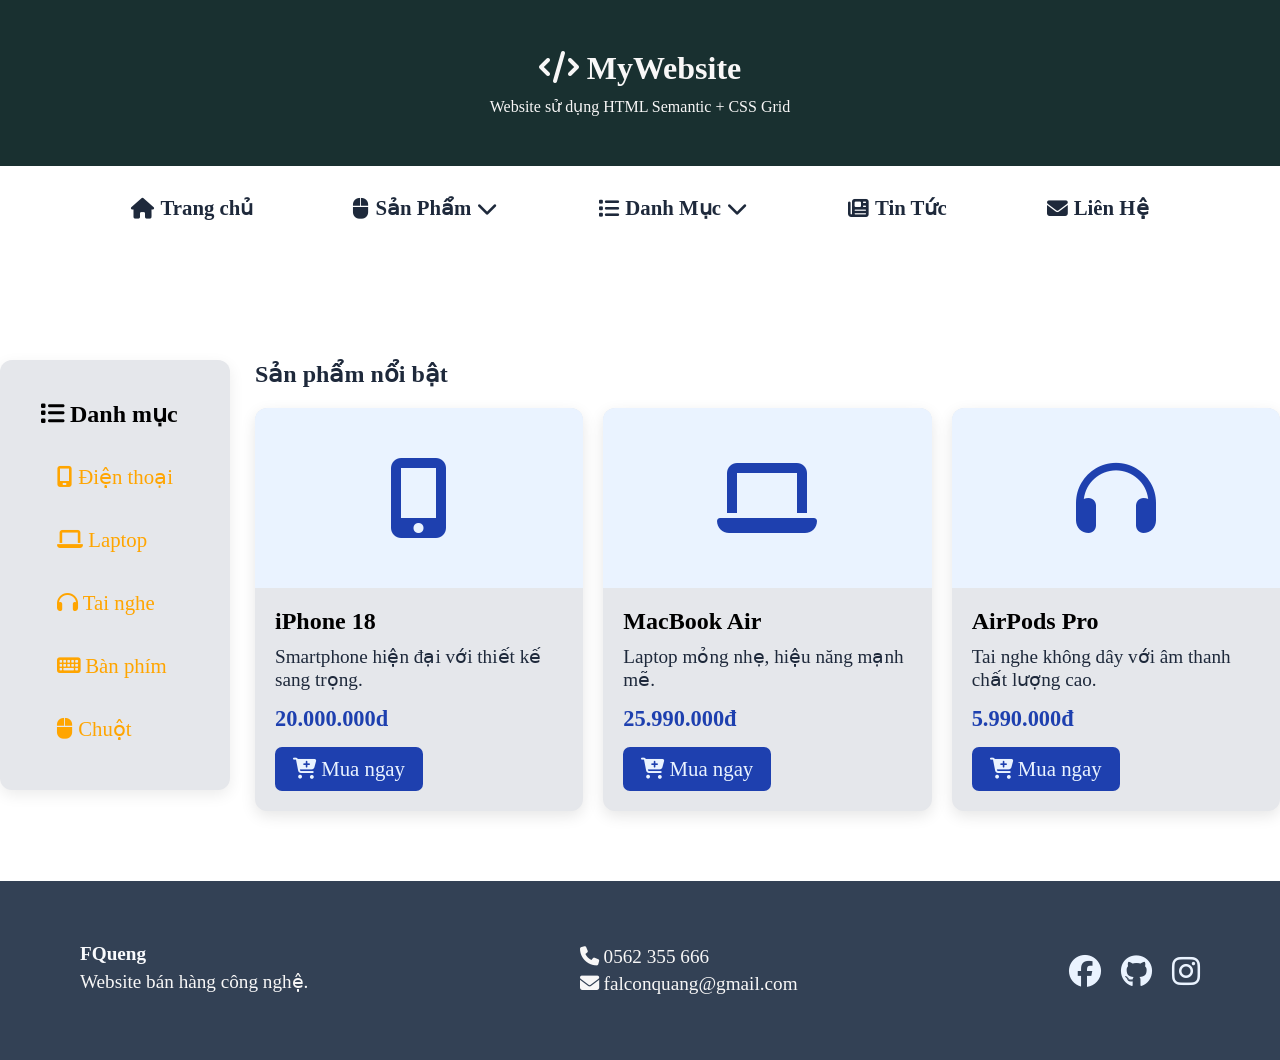
==== btvn05/btvn05.html @ f1f346c9 "BTVN05" ====
<!doctype html>
<html lang="vi">
  <head>
    <meta charset="UTF-8" />
    <meta name="viewport" content="width=device-width, initial-scale=1.0" />
    <title>buoi5</title>
       <link rel="stylesheet" href="style3.css" />
       <link rel="stylesheet" href="https://cdnjs.cloudflare.com/ajax/libs/font-awesome/6.5.1/css/all.min.css" />
  </head>
  <body>
    <header class="header">
        <div class="logo">
        <i class="fa-solid fa-code"></i>
        <span>MyWebsite</span>
      </div>
      <p>Website sử dụng HTML Semantic + CSS Grid</p>
    </header>
    <nav class="navba">
    <div class="nav-container">
        <ul class="menu">
        <li class="sp"><a href="#"><i class="fa-solid fa-house"></i> Trang chủ</a></li>
        <li class="dropdown">
        <a href="#"><i class="fa-solid fa-mouse"></i> Sản Phẩm <i class="fa-solid fa-chevron-down arrow"></i></a>
        <ul class="danhmuc">
            <li><a href="#"><i class="fa-solid fa-laptop"></i>Laptop</li></a>
            <li><a href="#"><i class="fa-solid fa-mobile"></i>Điện Thoại</a></li>
            <li class="dropdown"><a href="#"><i class="fa-solid fa-headphones"></i>Phụ Kiện<i class="fa-solid fa-chevron-down"></i></a>
                <ul class="phukien">
                    <li><a href="#"><i class="fa-solid fa-headphones"></i>Tai Nghe</a></li>
                    <li><a href="#"><i class="fa-solid fa-keyboard"></i>Bàn Phím</a></li>
                    <li><a href="#"><i class="fa-solid fa-mouse"></i>Chuột</a></li>
                </ul>
                </li>
            <ul class="">
        </ul>
</li>
</ul>
</li>
<li class="dmuc"><a href="#"><i class="fa-solid fa-list"></i> Danh Mục<i class="fa-solid fa-chevron-down"></i></a>
  <ul class="dmuc2">
    <li><a href="#"><i class="fa-solid fa-code"></i>Lập Trình</a></li>
    <li><a href="#"><i class="fa-solid fa-palette "></i>Lập Trình</a></li>
    <li><a href="#"><i class="fa-solid fa-microchip"></i>Lập Trình</a></li>
  </ul>
<li><a href="#"><i class="fa-solid fa-newspaper"></i> Tin Tức</a></li>
<li><a href="#"><i class="fa-solid fa-envelope"></i> Liên Hệ</a></li>
</ul>
</div>
  </nav>
<div class="layout">
        <aside class="sidebar">
            <h2>
                <i class="fa-solid fa-list"></i>
                Danh mục
            </h2>

            <ul>

                <li>
                    <a href="#">
                        <i class="fa-solid fa-mobile-screen"></i>
                        Điện thoại
                    </a>
                </li>

                <li>
                    <a href="#">
                        <i class="fa-solid fa-laptop"></i>
                        Laptop
                    </a>
                </li>

                <li>
                    <a href="#">
                        <i class="fa-solid fa-headphones"></i>
                        Tai nghe
                    </a>
                </li>

                <li>
                    <a href="#">
                        <i class="fa-solid fa-keyboard"></i>
                        Bàn phím
                    </a>
                </li>

                <li>
                    <a href="#">
                        <i class="fa-solid fa-computer-mouse"></i>
                        Chuột
                    </a>
                </li>

            </ul>

        </aside>


        <!-- MAIN -->
        <main class="main">

            <section class="products">

                <h1>Sản phẩm nổi bật</h1>

                <div class="product-list">
                    <article class="card">

                        <div class="product-image">
                            <i class="fa-solid fa-mobile-screen-button"></i>
                        </div>

                        <div class="card-content">

                            <h2>iPhone 18</h2>

                            <p class="description">
                                Smartphone hiện đại với thiết kế sang trọng.
                            </p>

                            <p class="price">
                                20.000.000d
                            </p>

                            <a href="#" class="btn">
                                <i class="fa-solid fa-cart-plus"></i>
                                Mua ngay
                            </a>

                        </div>

                    </article>
                    <article class="card">

                        <div class="product-image">
                            <i class="fa-solid fa-laptop"></i>
                          </div>

                        <div class="card-content">

                            <h2>MacBook Air</h2>

                            <p class="description">
                                Laptop mỏng nhẹ, hiệu năng mạnh mẽ.
                            </p>

                            <p class="price">
                                25.990.000đ
                            </p>

                            <a href="#" class="btn">
                                <i class="fa-solid fa-cart-plus"></i>
                                Mua ngay
                            </a>

                        </div>

                    </article>
                    <article class="card">

                        <div class="product-image">
                            <i class="fa-solid fa-headphones"></i>
                        </div>

                        <div class="card-content">

                            <h2>AirPods Pro</h2>

                            <p class="description">
                                Tai nghe không dây với âm thanh chất lượng cao.
                            </p>

                            <p class="price">
                                5.990.000đ
                            </p>

                            <a href="#" class="btn">
                                <i class="fa-solid fa-cart-plus"></i>
                                Mua ngay
                            </a>

                        </div>

                    </article>
                    </article>
                </div>
            </section>
        </main>
    </div>
    <footer class="footer">
        <div>
            <h3>FQueng</h3>
            <p>Website bán hàng công nghệ.</p>
        </div>
        <div>
            <p>
                <i class="fa-solid fa-phone"></i>
                0562 355 666
            </p>
            <p>
                <i class="fa-solid fa-envelope"></i>
                falconquang@gmail.com
            </p>
        </div>
        <div class="social">
            <i class="fa-brands fa-facebook"></i>
            <i class="fa-brands fa-github"></i>
            <i class="fa-brands fa-instagram"></i>
        </div>
    </footer>
</body>
</html>
---- btvn05/style3.css ----
*{
    margin: 0px;;
    padding:0px;
}
html, body{
    height: 100%;
}
body{
    display: flex;
    flex-direction: column;
    min-height: 100px;
}
.header{
    text-align: center;
    width: 2000;
    background-color: rgb(25, 48, 48);
    padding: 50px;
}
.logo{
    text-align: center;
    justify-content: center;
    font-size: 2em;
    font-weight: 700;
    color: #f8f7f7;
}
p{
    color: #f8f7f7;
    margin-top: 10px;
}
.navbar {
  background: #fff;
  border-bottom: 1px solid #e5e7eb;
}

.nav-container {
  display: flex;
  justify-content: center;
  
}

.menu {
  display: flex;
  list-style: none;
  gap: 100px;
  padding: 30px 0;
  margin: 0;
  
}
.menu > li {
  position: relative;
}

.menu a {
  display: flex;
  align-items: center;
  gap: 6px;
  text-decoration: none;
  color: #1e293b;
  font-weight: 600;
  font-size: 1.3rem;

}

.menu a:hover {
  color: #1e40af;
}
.danhmuc {
  display: none;
  position: absolute;
  top: 100%;
  left: 0;
  background: #fff;
  list-style: none;
  min-width: 180px;
  box-shadow: 0 8px 20px rgba(0,0,0,0.12);
  border-radius: 8px;
  padding: 8px 0;
  margin: 0;
  z-index: 10;
}
.danhmuc li {
  position: relative; /* để submenu cấp 3 định vị theo item "Phụ kiện" */
}

.danhmuc a {
  padding: 15px;
  color: #334155;
  font-weight: 400;

}

.danhmuc a:hover {
  background: #f1f5f9;
}

/* Hiện submenu cấp 2 khi hover vào li cha */
.dropdown:hover > .danhmuc {
  display: block;
}

.danhmuc li.dropdown:hover > .phukien {
  display: block;
}

.phukien {
  display: none;
  position: absolute;
  top: 0;
  left: 100%;
  background: #fff;
  list-style: none;
  min-width: 180px;
  box-shadow: 0 8px 20px rgba(0,0,0,0.12);
  border-radius: 8px;
  padding: 15px;
  margin: 0px;
}
.dmuc2{
  display: none;
  position: absolute;
  margin: 0;
  gap:10px;
  padding: 8px 0;
  background: #fff;
  list-style: none;
  min-width: 180px;
  border-radius: 8px;
}
.dmuc:hover >.dmuc2{
  display: block;
}
.dmuc2 a{
  padding: 10px 16px;
  color: #334155;
  font-weight: 400;
}
.layout {
    flex: 1;

    display: grid;

    grid-template-columns: 230px 1fr;

    gap: 25px;

    max-width: 1500px;

    width: 100%;

    margin: 30px auto;
    padding-top: 80px;
}
.sidebar {

    background-color: #e5e7eb;

    padding: 40px;

    border-radius: 12px;

    box-shadow: 0 5px 15px rgba(0, 0, 0, 0.08);

    height: 350px;
}


.sidebar h2 {

    font-size: 1.5rem;

    margin-bottom: 20px;

    color: black;
}


.sidebar ul {
    list-style: none;
}


.sidebar li {
    margin-bottom: 5px;
}


.sidebar a {

    display: block;

    padding: 17px;

    color: orange;

    text-decoration: none;

    border-radius: 6px;

    transition: 0.3s;

    font-size: 1.3em;
}


.sidebar a:hover {

    background-color: var(--primary-color);

    color: #eaf3ff;
}

.main {
    min-width: 0;
}


.products h1 {

    margin-bottom: 20px;

    color: #1e293b;
}

.product-list {

    display: grid;

    grid-template-columns: repeat(3, 1fr);

    gap: 20px;
}

.card {

    background-color: #e5e7eb;

    border-radius: 12px;

    overflow: hidden;

    box-shadow: 0 5px 15px rgba(0, 0, 0, 0.1);

    transition: 0.3s;
}

.card:hover {

    transform: translateY(-8px);

    box-shadow: 0 10px 25px rgba(0, 0, 0, 0.18);
}
.product-image {

    height: 180px;

    background-color: #eaf3ff;

    display: flex;

    align-items: center;
    justify-content: center;

    font-size: 5rem;

    color: #1e40af;

    transition: 0.3s;
}
.card:hover .product-image {

    background-color: #1e40af;

    color: #eaf3ff;
}

.card-content {

    padding: 20px;
}


.card h2 {

    color: black;

    margin-bottom: 10px;
}


.description {

    font-size: 1.2rem;
    color: #1e293b;
    margin-bottom: 15px;
}


.price {

    color: #1e40af;

    font-size: 1.4rem;

    font-weight: 700;

    margin-bottom: 15px;
}
.btn {

    display: inline-block;

    padding: 10px 18px;

    background-color: #1e40af;

    color: #eaf3ff;

    text-decoration: none;

    border-radius: 7px;

    transition: 0.3s;
    
    font-size: 1.3em;
}


.btn:hover {

    background-color: black;

    transform: scale(1.05);
}

.footer {

    background-color: #334155;

    color: #eaf3ff; 

    padding: 60px 80px;

    display: flex;

    justify-content: space-between;

    align-items: center;

    margin-top: 40px;
}


.footer h3 {

    color: #f9fafd;
    margin-bottom: 5px;
    font-size: 1.2em;
}


.footer p {

    margin: 5px 0;

    font-size: 1.2em;
}


.social {

    display: flex;

    gap: 20px;

    font-size: 2rem;
}


.social i {

    cursor: pointer;

    transition: 0.3s;
}


.social i:hover {

    color: #1e40af;

    transform: scale(1.2);
}
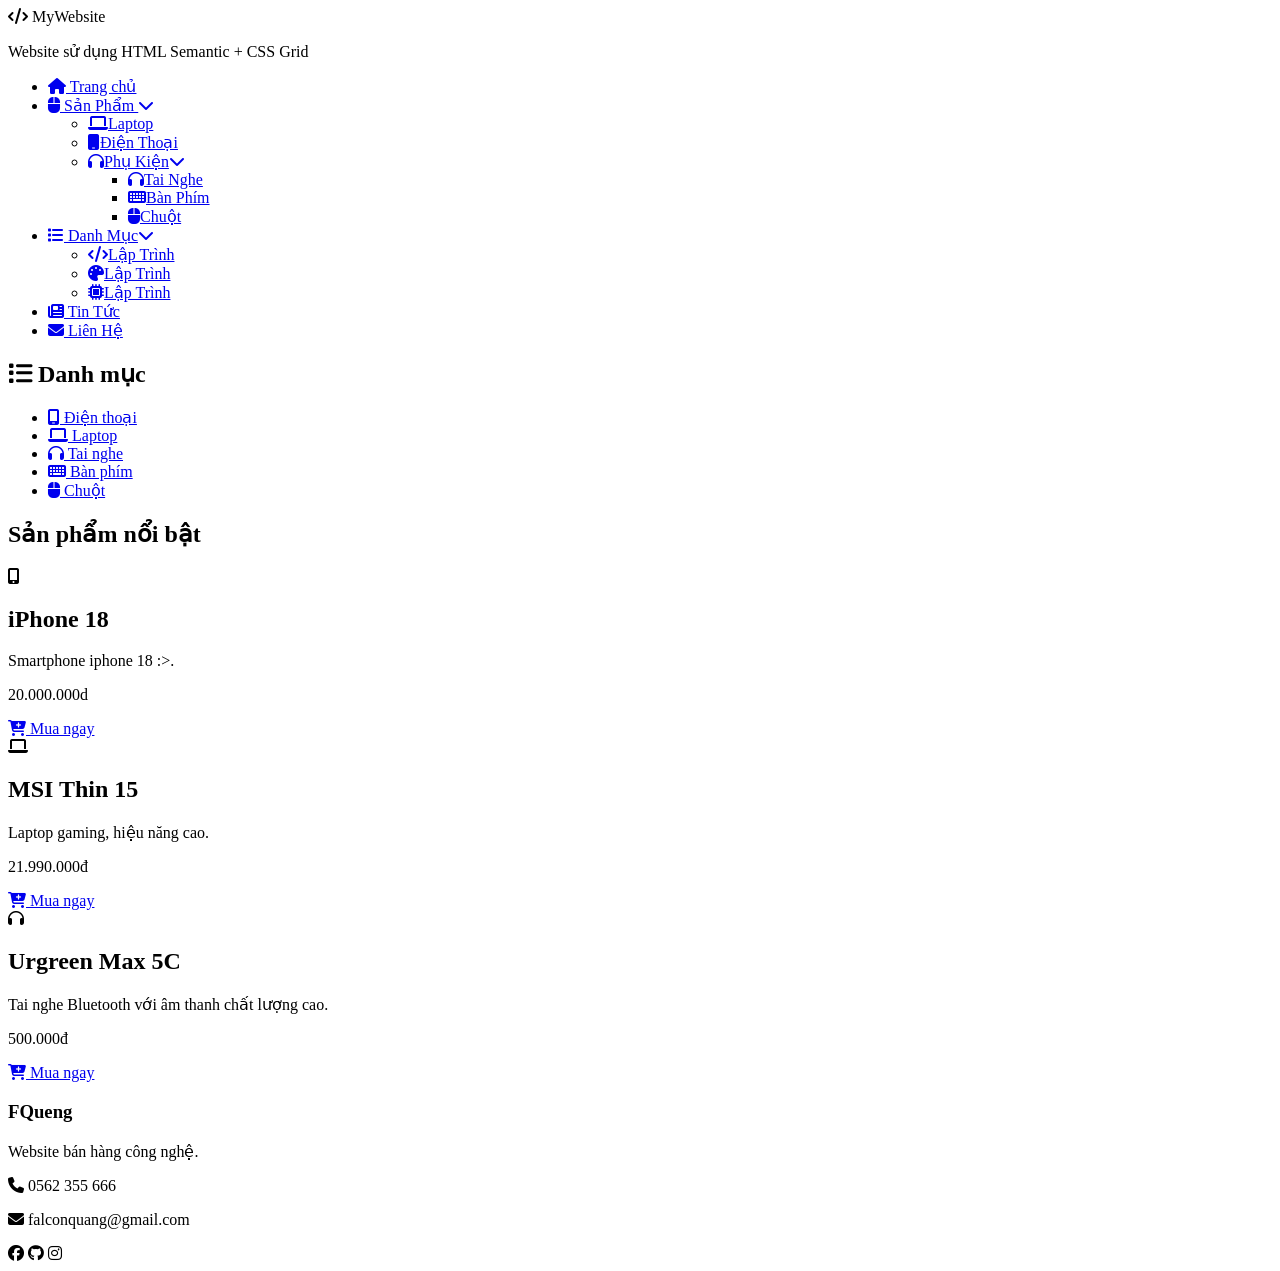
==== commit 22d9a544: "BTVN05" ====
--- a/btvn05/btvn05.html
+++ b/btvn05/btvn05.html
@@ -94,9 +94,6 @@
             </ul>
 
         </aside>
-
-
-        <!-- MAIN -->
         <main class="main">
 
             <section class="products">
@@ -115,7 +112,7 @@
                             <h2>iPhone 18</h2>
 
                             <p class="description">
-                                Smartphone hiện đại với thiết kế sang trọng.
+                                Smartphone iphone 18 :>.
                             </p>
 
                             <p class="price">
@@ -138,14 +135,14 @@
 
                         <div class="card-content">
 
-                            <h2>MacBook Air</h2>
+                            <h2>MSI Thin 15</h2>
 
                             <p class="description">
-                                Laptop mỏng nhẹ, hiệu năng mạnh mẽ.
+                                Laptop gaming, hiệu năng cao.
                             </p>
 
                             <p class="price">
-                                25.990.000đ
+                                21.990.000đ
                             </p>
 
                             <a href="#" class="btn">
@@ -164,14 +161,14 @@
 
                         <div class="card-content">
 
-                            <h2>AirPods Pro</h2>
+                            <h2>Urgreen Max 5C</h2>
 
                             <p class="description">
-                                Tai nghe không dây với âm thanh chất lượng cao.
+                                Tai nghe Bluetooth với âm thanh chất lượng cao.
                             </p>
 
                             <p class="price">
-                                5.990.000đ
+                                500.000đ
                             </p>
 
                             <a href="#" class="btn">
